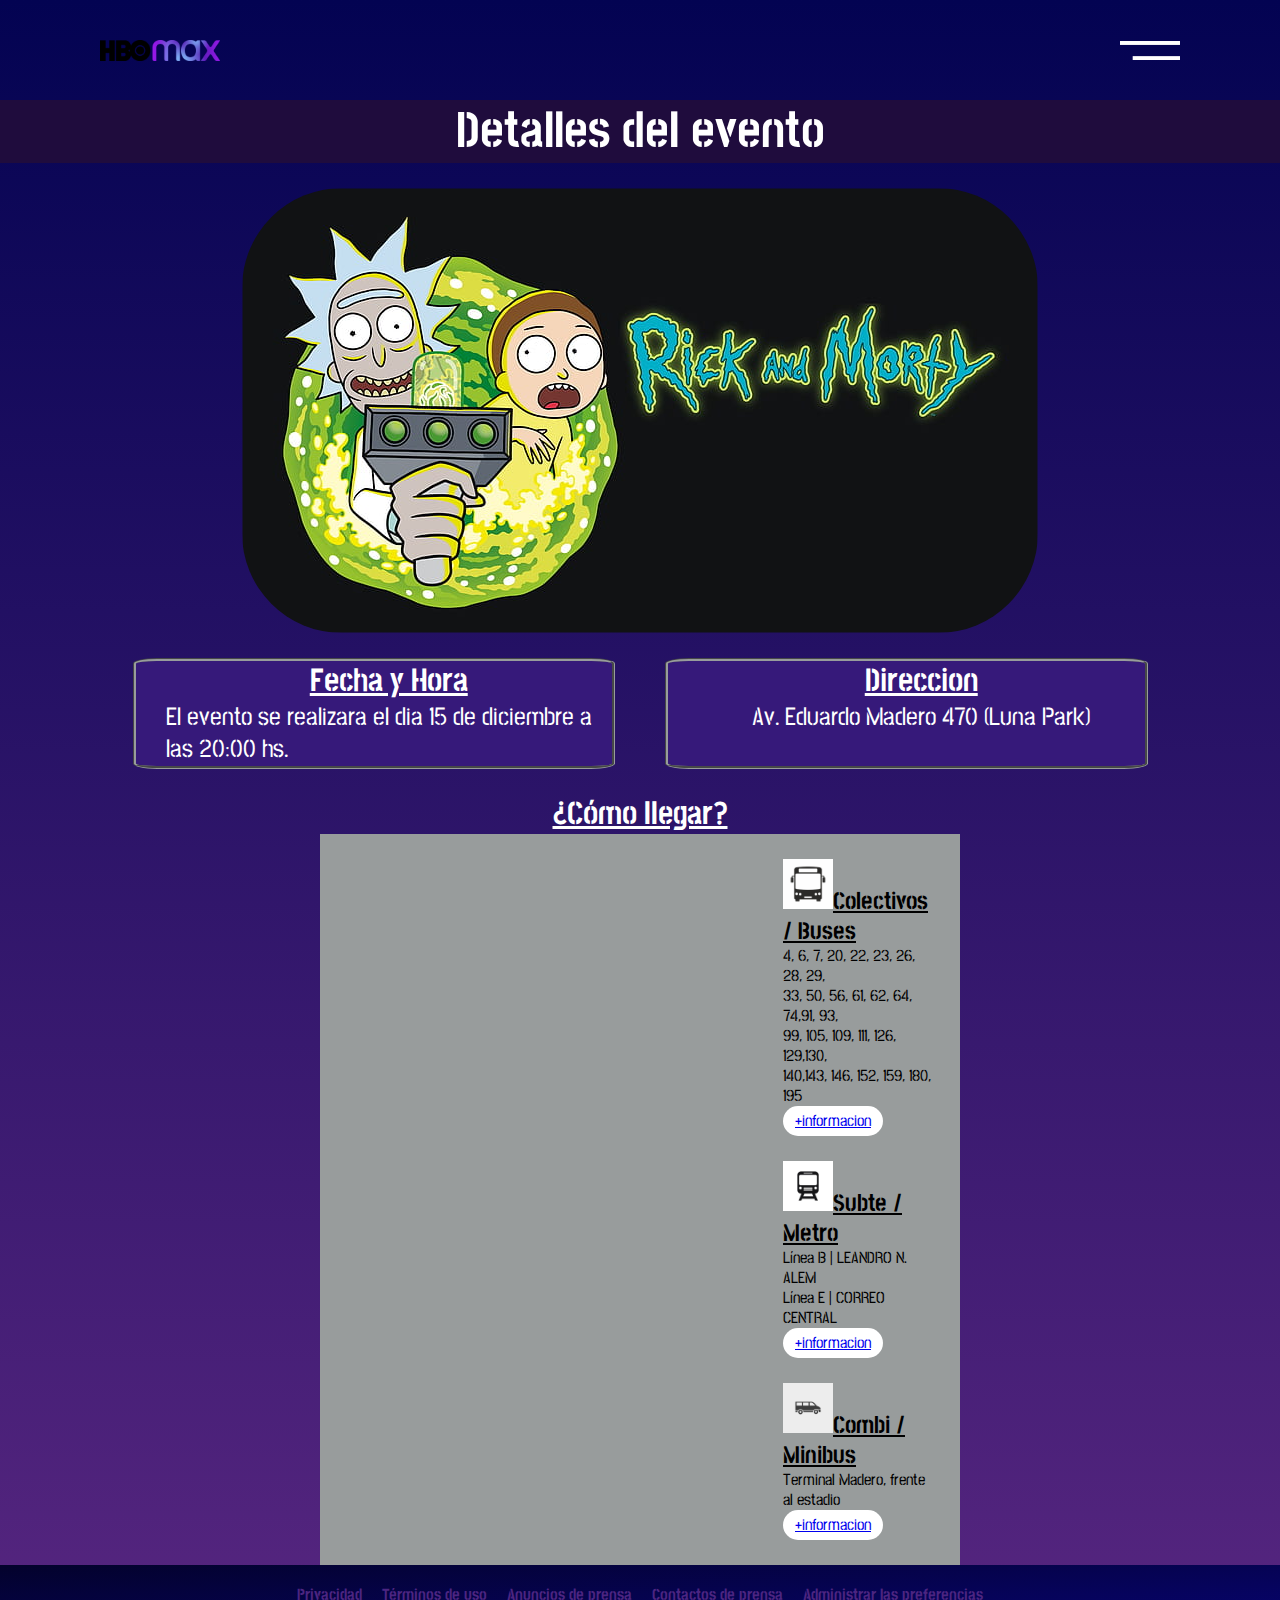
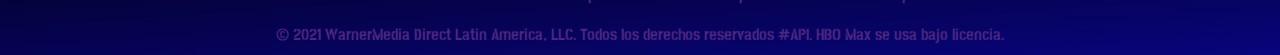
==== pages/detalles.html @ e80172a8 "Mi primer commit" ====
<!DOCTYPE html>
<html lang="en">
<head>

    <meta charset="UTF-8">
    <meta http-equiv="X-UA-Compatible" content="IE=edge">
    <!-- META VIEWPORT -->
    <meta name="viewport" content="width=device-width, initial-scale=1.0">

    <!-- CSS -->
    <link rel="stylesheet" href="../assets/css/detalles.css" />

    <!--FUENTES-->
    <!--Stick No Bills
    <link href="https://fonts.googleapis.com/css2?family=Stick+No+Bills:wght@300&display=swap" rel="stylesheet">
    <!--PT Sans-->
    <link href="https://fonts.googleapis.com/css2?family=Stick+No+Bills:wght@300&display=swap" rel="stylesheet">
    <link rel="stylesheet" type="text/css" href="../assets/css/fonts.css">

    <title>Detalles del Evento | Rick y Morty | HBO Max</title>

</head>
<body>

    <header class="header">

        <a href="../index.html" class="header__Logo">

            <img src="../assets/img/Header/logoHBOMAX.png" alt="Logo Rick Y Morty">

        </a>

        <div class="header__Nav">

            <ul class="header__Nav--List">

                <li class="header__NavList--Route">

                    <a href="../index.html" class="header__NavListRoute--Link">INICIO</a>

                </li>

                <li class="header__NavList--Route">

                    <a href="./serie.html" class="header__NavListRoute--Link">SERIE</a>

                </li>

                <li class="header__NavList--Route">

                    <a href="./detalles.html" class="header__NavListRoute--Link">DETALLES</a>

                </li>

                <li class="header__NavList--Route">

                    <a href="./inscripcion.html" class="header__NavListRoute--Link">INSCRIPCIÓN</a>

                </li>

                <li class="header__NavList--Route">

                    <a href="./nosotros.html" class="header__NavListRoute--Link">NOSOTROS</a>

                </li>

            </ul>

        </div>

        <div class="header__Toggle">

            <img src="../assets/img/Header/toggle.png" alt="Toggle Menú" onclick="toggleNav()">

        </div>

    </header>

    <div class="bannerDetalles">
        <section>
            <h1 class="centradoPerfecto">Detalles del evento </h1>
        </section>
       
        <section class= "centradoPerfecto" id="sectionImg">
            <img src="../assets/img/Detalles/bannerRyM.png" alt="RickYMorty" class="responsive">
        </section>
        

    </div>

    <main>
        <section class="centradoPerfecto" id="FechaYHoraDireccion">
            <div id="FechaYHora">
                <h2 class="centradoPerfecto">Fecha y Hora</h2>
                <p>El evento se realizara el dia 15 de diciembre a las 20:00 hs.</p>
            </div>
            <div id="Direccion">
                <h2 class="centradoPerfecto">Direccion</h2>
               <p class="centradoPerfecto"> Av. Eduardo Madero 470 (Luna Park)</p>
            </div>
        </section>
  
        <section class= "centradoPerfecto">
            <h2>¿Cómo llegar?</h2>
        </section>
        <div id="mapasYTransportes" class="centradoPerfecto">
            <section class="centradoPerfecto">
                <div class="mapouter"><div class="gmap_canvas"><iframe width="438" height="262" id="gmap_canvas" src="https://maps.google.com/maps?q=luna%20park&t=&z=13&ie=UTF8&iwloc=&output=embed" frameborder="0" scrolling="no" marginheight="0" marginwidth="0"></iframe><a href="https://yt2.org">youtube to mp3</a><br><style>.mapouter{position:relative;text-align:right;height:262px;width:438px;}</style><a href="https://www.embedgooglemap.net">embedded google search</a><style>.gmap_canvas {overflow:hidden;background:none!important;height:262px;width:438px;}</style></div></div>
            </section>
    
            <div>
                            
                <article>
                    <h2><img src="../assets/img/Detalles/bus.jpg" alt="bus"alt="metro" width="50px">Colectivos / Buses</h2>
                    <p>4, 6, 7, 20, 22, 23, 26, 28, 29,<br>
                       33, 50, 56, 61, 62, 64, 74,91, 93,<br>
                       99, 105, 109, 111, 126, 129,130, <br>
                       140,143, 146, 152, 159, 180, 195</p>
                    <div id="LinksTransportes"> 
                        <a href="https://www.metrovias.com.ar/index.php/mapas/"target="_blank">+informacion</a>
                    </div>
                </article>
        
                <article>
                    <h2><img src="../assets/img/Detalles/subte.jpg" alt="metro" width="50px" height="50px">Subte / Metro </h2>
                    <p>Línea B | LEANDRO N. ALEM<br>
                       Línea E | CORREO CENTRAL</p>
                    <div id="LinksTransportes">
                        <a href="https://www.metrovias.com.ar/"target="_blank">+informacion</a>
                    </div>
                      
                </article>
        
                <article>
                    
                    <h2><img src="../assets/img/Detalles/minibus.jpg" alt="combi" width="50px" height="50px">Combi / Minibus</h2>
                    <p>Terminal Madero, frente al estadio</p>
                    <div id="LinksTransportes">
                        <a href="https://www.buenosaires.gob.ar/movilidad/terminaldecombis/madero"target="_blank">+informacion</a>
                    </div>
                    
                </article>
    
            </div>

        </div>
        

        
    </main>

    <footer class="footer">

        <div class="footer__Sections">

            <ul class="footer__Sections--Pages">

                <li class="footer__SectionsPages--List">

                    <a href="" class="footer__SectionsPagesList--Route">Privacidad</a>

                </li>

                <li class="footer__SectionsPages--List">

                    <a href="" class="footer__SectionsPagesList--Route">Términos de uso</a>

                </li>

                <li class="footer__SectionsPages--List">

                    <a href="" class="footer__SectionsPagesList--Route">Anuncios de prensa</a>

                </li>

                <li class="footer__SectionsPages--List">

                    <a href="" class="footer__SectionsPagesList--Route">Contactos de prensa</a>

                </li>

                <li class="footer__SectionsPages--List">

                    <a href="" class="footer__SectionsPagesList--Route">Administrar las preferencias</a>

                </li>

            </ul>

        </div>

        <div class="footer__Copy">

            <p class="footer__Copy--Message">© 2021 WarnerMedia Direct Latin America, LLC. Todos los derechos reservados #API. HBO Max se usa bajo licencia.</p>

        </div>

    </footer>

    <!--SCRIPT-->
    <script src="../js/main.js"></script>
</body>
</html>
---- assets/css/detalles.css ----
@font-face {
    font-family: "Gilroy";
    src: url("../../fonts/Gilroy-Light.otf") format("otf"),
         url("../../fonts/Gilroy-ExtraBold.otf") format("otf");
}
*{
    margin: 0;
    padding: 0;
    box-sizing: border-box;
    font-family: Gilroy,'Stick No Bills', sans-serif;
}

.header{
    position: absolute;
    top: 0;
    left: 0;
    width: 100%;
    display: flex;
    justify-content: space-between;
    align-items: center;
    padding: 40px 100px;
    z-index: 1000;
}

.header__Toggle{
    max-width: 60px;
    cursor: pointer;
}

.header__Logo{
    max-width: 120px;
}

.header__Logo img, .header__Toggle img{
    max-width: 100%;
}

.header__Nav{
    display: none;
}

.header__Nav.active{
    display: inline;
    animation-name: navShow;
    animation-duration: 0.5s;
}
@keyframes navShow {
    0%   {opacity: 0.3;}
    50%  {opacity: 0.6;}
    100% {opacity: 1;}
}

.header__Nav--List{
    list-style: none;
    display: flex;
    justify-content: center;
}

.header__NavList--Route{
    letter-spacing: 0.1em;
    margin-left: 40px;
}

.header__NavListRoute--Link{
    text-decoration: none;
    color: #fff;
    text-transform: uppercase;
    font-weight: 800;
    font-size: large;
}

.footer{
    display: flex;
    flex-direction: column;
    align-content: center;
    background-image: linear-gradient(to bottom right, #03022C, #08047C);
    justify-content: space-evenly;
    min-height: 10vh;
}

.footer__Sections--Pages{
    display: flex;
    justify-content: center;
    list-style: none;
}

.footer__SectionsPages--List{
    margin: 10px;
}

.footer__SectionsPagesList--Route{
    text-decoration: none;
    color: #4C2581;
    font-weight: 700;
}

.footer__SectionsPagesList--Route:hover{
    color: #fff;
}

.footer__Copy{
    display: flex;
    justify-content: center;
}

.footer__Copy--Message{
    color: #4C2581;
    font-weight: 700;
    cursor: context-menu;
}







body {
scroll-behavior: smooth;
background-image: linear-gradient( rgb(3, 3, 82),#572680);
}

.bannerDetalles{
    position: relative;
    margin-top: 100px;
}


h1{
    
    background-color: rgb(31, 12, 61);
    color: white;
    width: 100%;
    font-size: 50px;
    
}
#sectionImg{
   
    margin: 0px;
    width:100%;
    height: 50%;

}

.centradoPerfecto{
    display:flex;
    justify-content: center;
    align-items: center;
}
.responsive{
    width: auto;
    height: auto;
    border-radius: 100px;
    margin-top: 25px;


}

#FechaYHora{
    background-color:#36197a ;
    color: white;
    width: 100%;
    height: 111px;
    padding-left: 30px;
    display: inline-block;
    
    border-radius: 5%;
    border-style: groove;
    border-color: rgb(152, 156, 156);
    margin: 25px;
    

}
#Direccion{
    background-color: #36197a;
    color: white;
    width: 100%;
    height: 111px;
    padding-left: 30px;
    display: inline-block;
    border-radius: 5%;
    border-style: groove;
    border-color: rgb(152, 156, 156);
    margin: 25px;


}
main{
    display: flex;
    flex-direction: column;
    justify-content: center;
    align-items: center;
    position: relative;
    width: 100%;
    min-height: 100vh;
    
}
section h2{
    text-decoration:underline;
    font-size:2em;
    color:white;
}
section p{
    font-size: 25px;
}
article{
    margin: 25px;
}


#mapasYTransportes{
    background-color: rgb(152, 156, 156);
    width:50%;
    height:auto;
    
}
article h2{
    text-decoration:underline;
}
#LinksTransportes{
    display: flex;
    justify-content: center;
    align-items: center;

    background-color:white;
    width: 100px;
    height: 30px;
    border-radius: 25px;
    transition: all .1s;
}
#LinksTransportes:hover{
    background-color: #cdaae9;
    color: black;
}
#LinksTransportes:active{
    background-color: rgb(157, 157, 240);
    color: white;

    width: 95px;
    height: 25px;
}
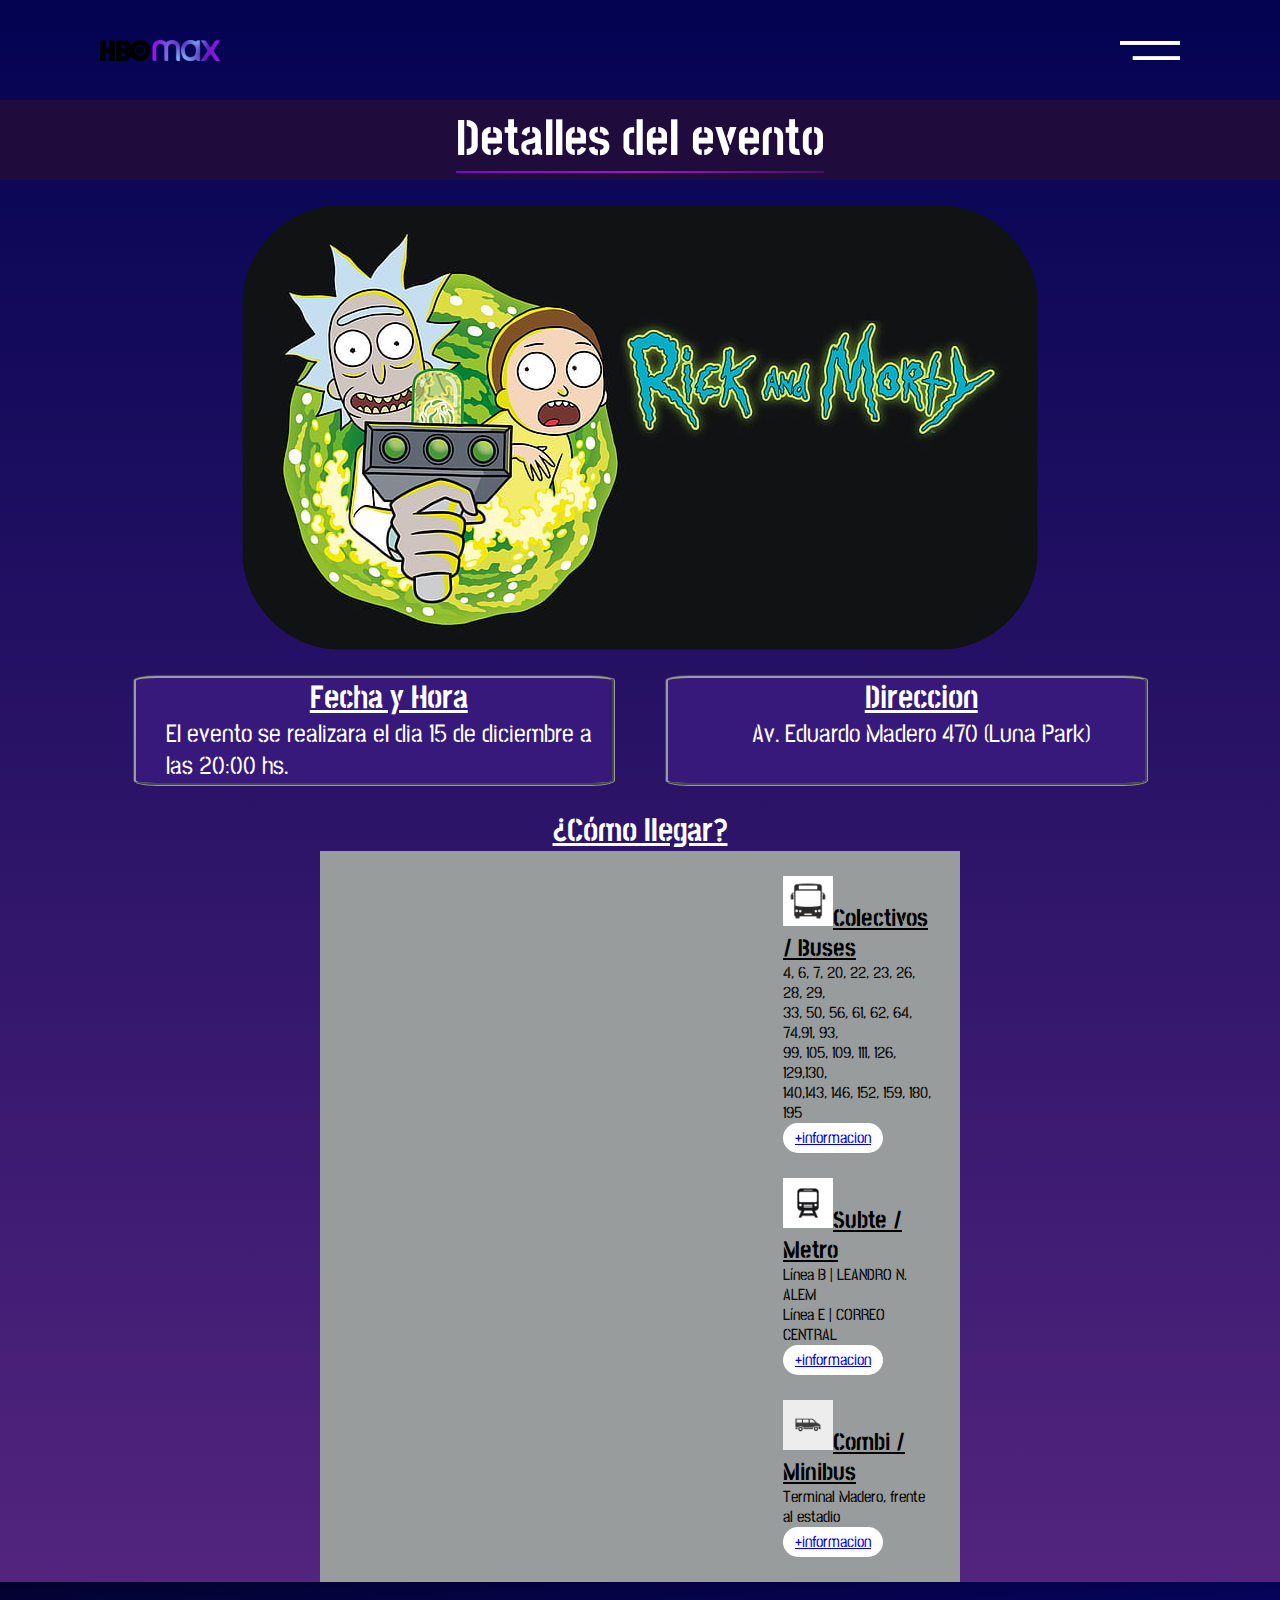
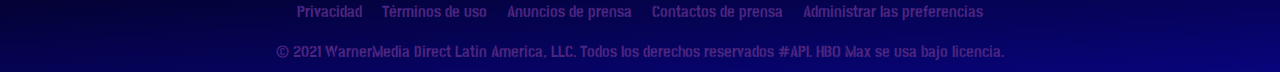
==== commit 8e15cd1d: "Agregue subrayado con pseudo elementos en h1" ====
--- a/pages/detalles.html
+++ b/pages/detalles.html
@@ -78,7 +78,7 @@
 
     <div class="bannerDetalles">
         <section>
-            <h1 class="centradoPerfecto">Detalles del evento </h1>
+            <h1 class="centradoPerfecto"><span class="gradient-underline">Detalles del evento</span></h1>
         </section>
        
         <section class= "centradoPerfecto" id="sectionImg">
--- a/assets/css/detalles.css
+++ b/assets/css/detalles.css
@@ -131,9 +131,26 @@
     background-color: rgb(31, 12, 61);
     color: white;
     width: 100%;
+    height: 80px;
     font-size: 50px;
     
 }
+.gradient-underline{
+    padding-bottom: 2px;
+    position: relative;
+    text-decoration: none;
+}
+.gradient-underline::after{
+    
+    background: linear-gradient(to right,#7a06c7,#a317be,#a217be4d);
+    content: "";
+    position: absolute;
+    bottom: 0px;
+    left: 0px;
+    height: 2px;
+    width: 100%;
+}
+
 #sectionImg{
    
     margin: 0px;
